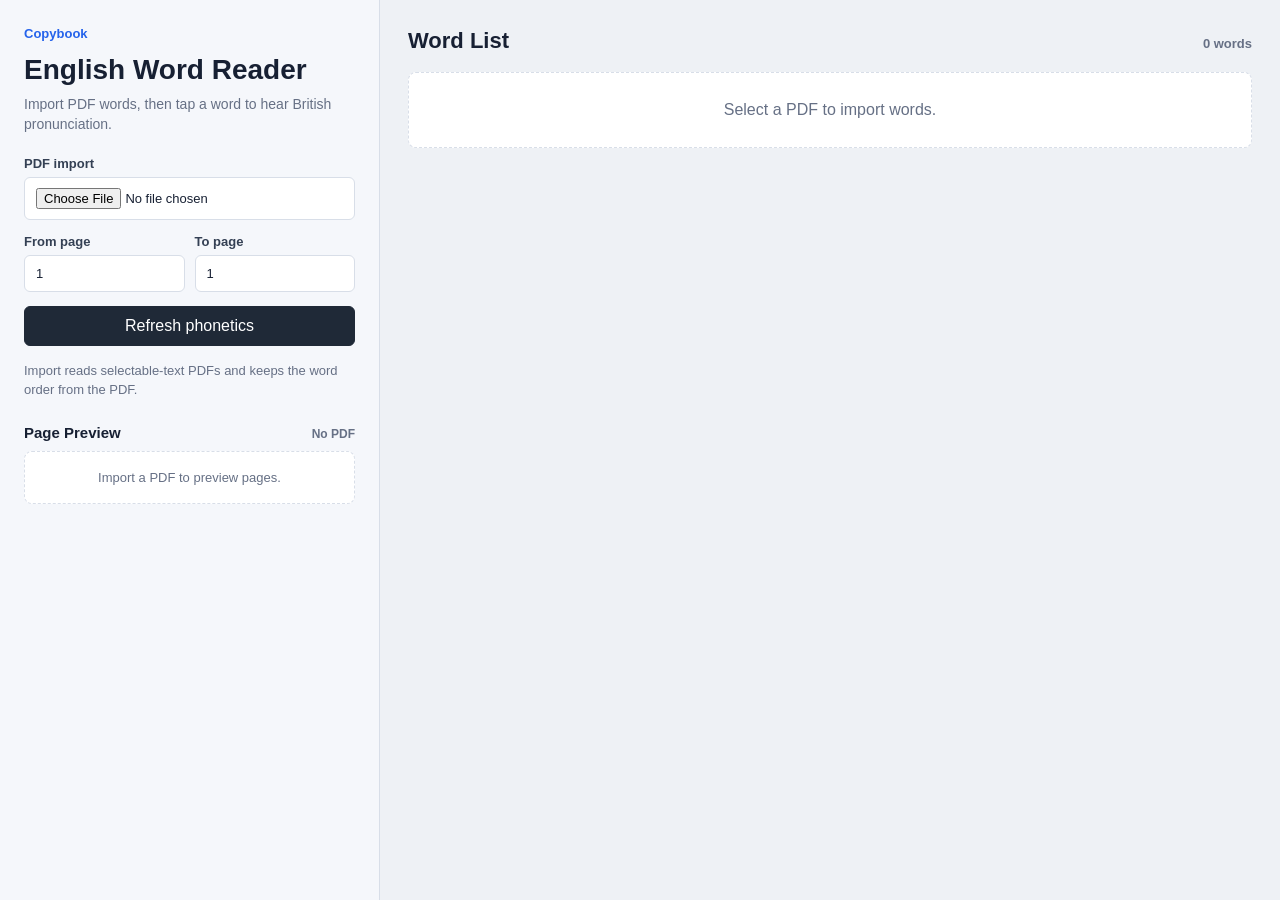
==== vocabulary.html @ 4180573d "Add vocabulary reader page" ====
<!doctype html>
<html lang="zh-CN">
  <head>
    <meta charset="utf-8">
    <meta name="viewport" content="width=device-width, initial-scale=1">
    <title>English Word Reader</title>
    <link rel="stylesheet" href="vocabulary.css">
  </head>
  <body>
    <main class="reader-shell">
      <section class="reader-panel" aria-label="PDF word import controls">
        <header class="reader-header">
          <div>
            <a class="back-link" href="index.html">Copybook</a>
            <h1>English Word Reader</h1>
            <p>Import PDF words, then tap a word to hear British pronunciation.</p>
          </div>
        </header>

        <div class="controls">
          <label>
            <span>PDF import</span>
            <input id="pdfInput" type="file" accept="application/pdf">
          </label>
          <div class="range-control">
            <label>
              <span>From page</span>
              <input id="pageFromInput" type="number" min="1" value="1">
            </label>
            <label>
              <span>To page</span>
              <input id="pageToInput" type="number" min="1" value="1">
            </label>
          </div>
          <button id="refreshBtn" type="button">Refresh phonetics</button>
        </div>

        <p id="status" class="status" role="status">
          Import reads selectable-text PDFs and keeps the word order from the PDF.
        </p>

        <section class="page-preview" aria-label="PDF page preview">
          <div class="page-preview-header">
            <h2>Page Preview</h2>
            <span id="previewCount">No PDF</span>
          </div>
          <div id="pagePreviewList" class="page-preview-list">
            <p class="preview-empty">Import a PDF to preview pages.</p>
          </div>
        </section>
      </section>

      <section class="word-view" aria-label="Imported words">
        <div class="word-view-header">
          <h2>Word List</h2>
          <span id="wordCount">0 words</span>
        </div>
        <div id="wordList" class="word-list">
          <p class="empty-state">Select a PDF to import words.</p>
        </div>
      </section>
    </main>

    <template id="wordCardTemplate">
      <button class="word-card" type="button">
        <span class="word-number"></span>
        <span class="word-main">
          <span class="word-text"></span>
          <span class="word-meta">
            <span class="translation"></span>
            <span class="phonetic"></span>
          </span>
        </span>
        <span class="play-mark" aria-hidden="true">▶</span>
      </button>
    </template>

    <script src="vocabulary.js"></script>
  </body>
</html>
---- vocabulary.css ----
:root {
  --ink: #172033;
  --muted: #667085;
  --paper: #fff;
  --panel: #f5f7fb;
  --border: #d8dee8;
  --accent: #2563eb;
  --accent-soft: #e8f0ff;
  --danger: #a33a3a;
  --success: #25634b;
}

* {
  box-sizing: border-box;
}

body {
  margin: 0;
  color: var(--ink);
  background: #eef1f5;
  font-family: Arial, "Noto Sans SC", "Microsoft YaHei", sans-serif;
}

button,
input {
  font: inherit;
}

.reader-shell {
  display: grid;
  grid-template-columns: minmax(300px, 380px) 1fr;
  min-height: 100vh;
}

.reader-panel {
  position: sticky;
  top: 0;
  height: 100vh;
  overflow: auto;
  padding: 24px;
  background: var(--panel);
  border-right: 1px solid var(--border);
}

.reader-header {
  margin-bottom: 22px;
}

.back-link {
  display: inline-flex;
  margin-bottom: 14px;
  color: var(--accent);
  font-size: 13px;
  font-weight: 700;
  text-decoration: none;
}

.reader-header h1 {
  margin: 0 0 8px;
  font-size: 28px;
  line-height: 1.1;
}

.reader-header p {
  margin: 0;
  color: var(--muted);
  font-size: 14px;
  line-height: 1.45;
}

.controls {
  display: grid;
  gap: 14px;
}

label {
  display: grid;
  gap: 6px;
  color: #344054;
  font-size: 13px;
  font-weight: 700;
}

input {
  width: 100%;
  border: 1px solid var(--border);
  border-radius: 6px;
  padding: 10px 11px;
  color: var(--ink);
  background: #fff;
  font-weight: 400;
}

.range-control {
  display: grid;
  grid-template-columns: 1fr 1fr;
  gap: 10px;
}

button {
  border: 1px solid #1f2937;
  border-radius: 6px;
  padding: 10px 12px;
  color: #fff;
  background: #1f2937;
  cursor: pointer;
}

button:disabled {
  cursor: not-allowed;
  opacity: 0.58;
}

.status {
  min-height: 40px;
  margin: 16px 0 0;
  color: var(--muted);
  font-size: 13px;
  line-height: 1.45;
}

.status.error {
  color: var(--danger);
}

.status.success {
  color: var(--success);
}

.page-preview {
  margin-top: 22px;
}

.page-preview-header {
  display: flex;
  align-items: baseline;
  justify-content: space-between;
  gap: 12px;
  margin-bottom: 10px;
}

.page-preview-header h2 {
  margin: 0;
  font-size: 15px;
}

#previewCount {
  color: var(--muted);
  font-size: 12px;
  font-weight: 700;
}

.page-preview-list {
  display: grid;
  gap: 10px;
}

.preview-empty {
  margin: 0;
  border: 1px dashed var(--border);
  border-radius: 8px;
  padding: 18px;
  color: var(--muted);
  background: #fff;
  font-size: 13px;
  text-align: center;
}

.page-thumb {
  display: grid;
  gap: 7px;
  width: 100%;
  border: 1px solid var(--border);
  border-radius: 8px;
  padding: 8px;
  color: var(--ink);
  background: #fff;
  box-shadow: 0 6px 14px rgba(15, 23, 42, 0.06);
}

.page-thumb.is-selected {
  border-color: var(--accent);
  box-shadow: 0 0 0 3px rgba(37, 99, 235, 0.14);
}

.page-thumb canvas {
  width: 100%;
  height: auto;
  border: 1px solid #edf0f5;
  border-radius: 4px;
  background: #fff;
}

.page-thumb span {
  color: var(--muted);
  font-size: 12px;
  font-weight: 800;
  text-align: center;
}

.word-view {
  padding: 28px;
}

.word-view-header {
  display: flex;
  align-items: baseline;
  justify-content: space-between;
  gap: 16px;
  margin: 0 auto 18px;
  max-width: 980px;
}

.word-view-header h2 {
  margin: 0;
  font-size: 22px;
}

#wordCount {
  color: var(--muted);
  font-size: 13px;
  font-weight: 700;
}

.word-list {
  display: grid;
  grid-template-columns: repeat(auto-fill, minmax(260px, 1fr));
  gap: 12px;
  max-width: 980px;
  margin: 0 auto;
}

.word-card {
  display: grid;
  grid-template-columns: 34px 1fr auto;
  align-items: center;
  gap: 12px;
  min-height: 78px;
  width: 100%;
  border: 1px solid var(--border);
  border-radius: 8px;
  padding: 12px;
  color: var(--ink);
  background: var(--paper);
  text-align: left;
  box-shadow: 0 8px 18px rgba(15, 23, 42, 0.06);
}

.word-card:focus-visible {
  outline: 3px solid rgba(37, 99, 235, 0.3);
  outline-offset: 2px;
}

.word-card:hover {
  border-color: #9bb8f7;
  background: #fbfdff;
}

.word-number {
  color: var(--muted);
  font-size: 13px;
  font-weight: 700;
  text-align: right;
}

.word-main {
  display: grid;
  gap: 5px;
  min-width: 0;
}

.word-text {
  overflow-wrap: anywhere;
  font-size: 24px;
  font-weight: 800;
  line-height: 1.05;
}

.word-meta {
  display: flex;
  flex-wrap: wrap;
  gap: 8px;
  color: var(--muted);
  font-size: 14px;
  line-height: 1.3;
}

.translation {
  color: #344054;
}

.phonetic {
  font-family: "Times New Roman", Georgia, serif;
}

.play-mark {
  border-radius: 999px;
  display: inline-flex;
  align-items: center;
  justify-content: center;
  width: 28px;
  height: 28px;
  color: var(--accent);
  background: var(--accent-soft);
  font-size: 12px;
  font-weight: 800;
}

.empty-state {
  grid-column: 1 / -1;
  margin: 0;
  border: 1px dashed var(--border);
  border-radius: 8px;
  padding: 28px;
  color: var(--muted);
  background: #fff;
  text-align: center;
}

@media (max-width: 860px) {
  .reader-shell {
    grid-template-columns: 1fr;
  }

  .reader-panel {
    position: static;
    height: auto;
    border-right: 0;
    border-bottom: 1px solid var(--border);
  }

  .word-view {
    padding: 18px;
  }
}

@media (max-width: 560px) {
  .reader-panel {
    padding: 18px;
  }

  .word-view-header {
    align-items: flex-start;
    flex-direction: column;
    gap: 4px;
  }

  .word-list {
    grid-template-columns: 1fr;
  }

  .word-card {
    grid-template-columns: 28px 1fr;
  }

  .play-mark {
    grid-column: 2;
    justify-self: start;
  }
}
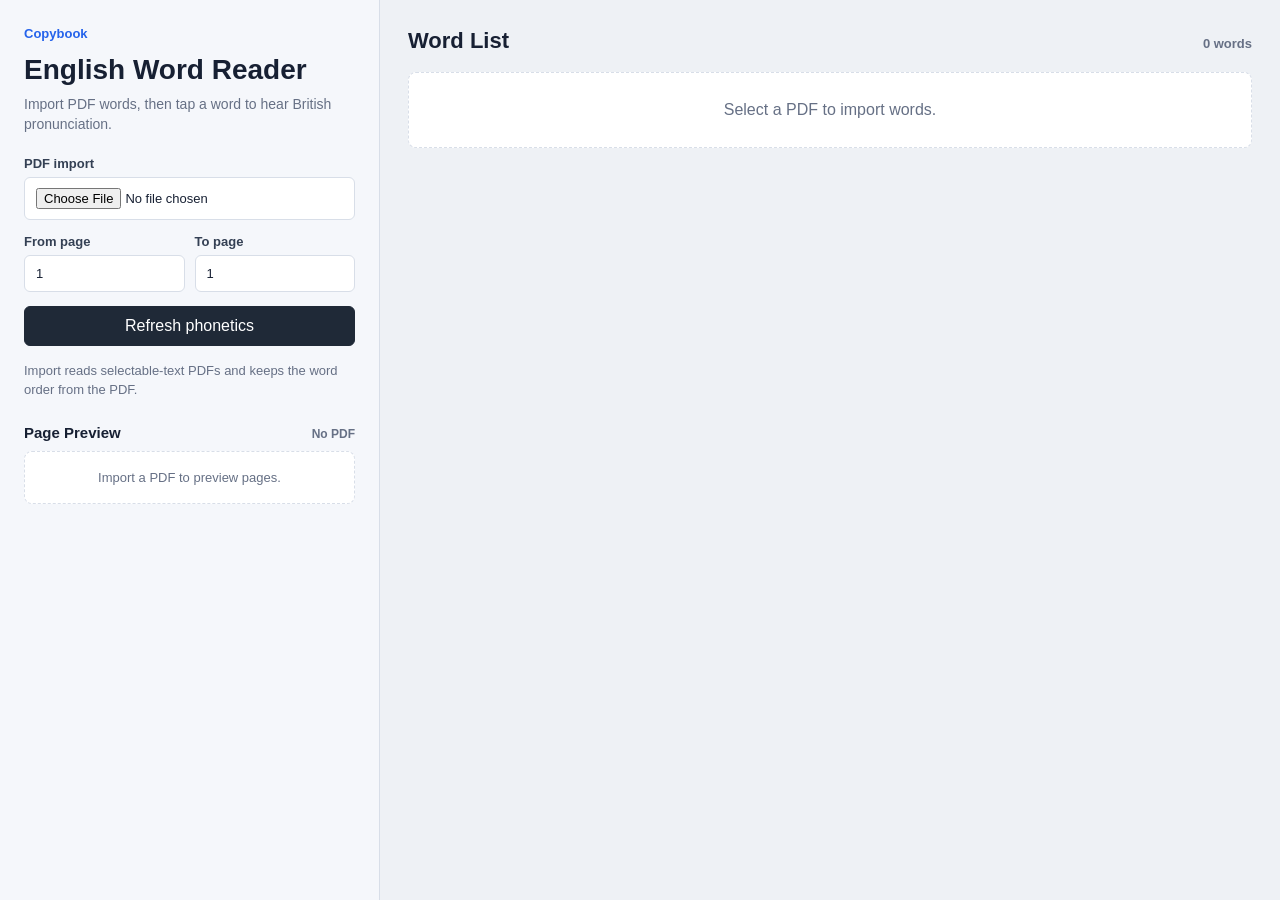
==== commit e67febc9: "Bust GitHub Pages asset cache" ====
--- a/vocabulary.html
+++ b/vocabulary.html
@@ -4,7 +4,7 @@
     <meta charset="utf-8">
     <meta name="viewport" content="width=device-width, initial-scale=1">
     <title>English Word Reader</title>
-    <link rel="stylesheet" href="vocabulary.css">
+    <link rel="stylesheet" href="vocabulary.css?v=20260706-3">
   </head>
   <body>
     <main class="reader-shell">
@@ -75,6 +75,6 @@
       </button>
     </template>
 
-    <script src="vocabulary.js"></script>
+    <script src="vocabulary.js?v=20260706-3"></script>
   </body>
 </html>
